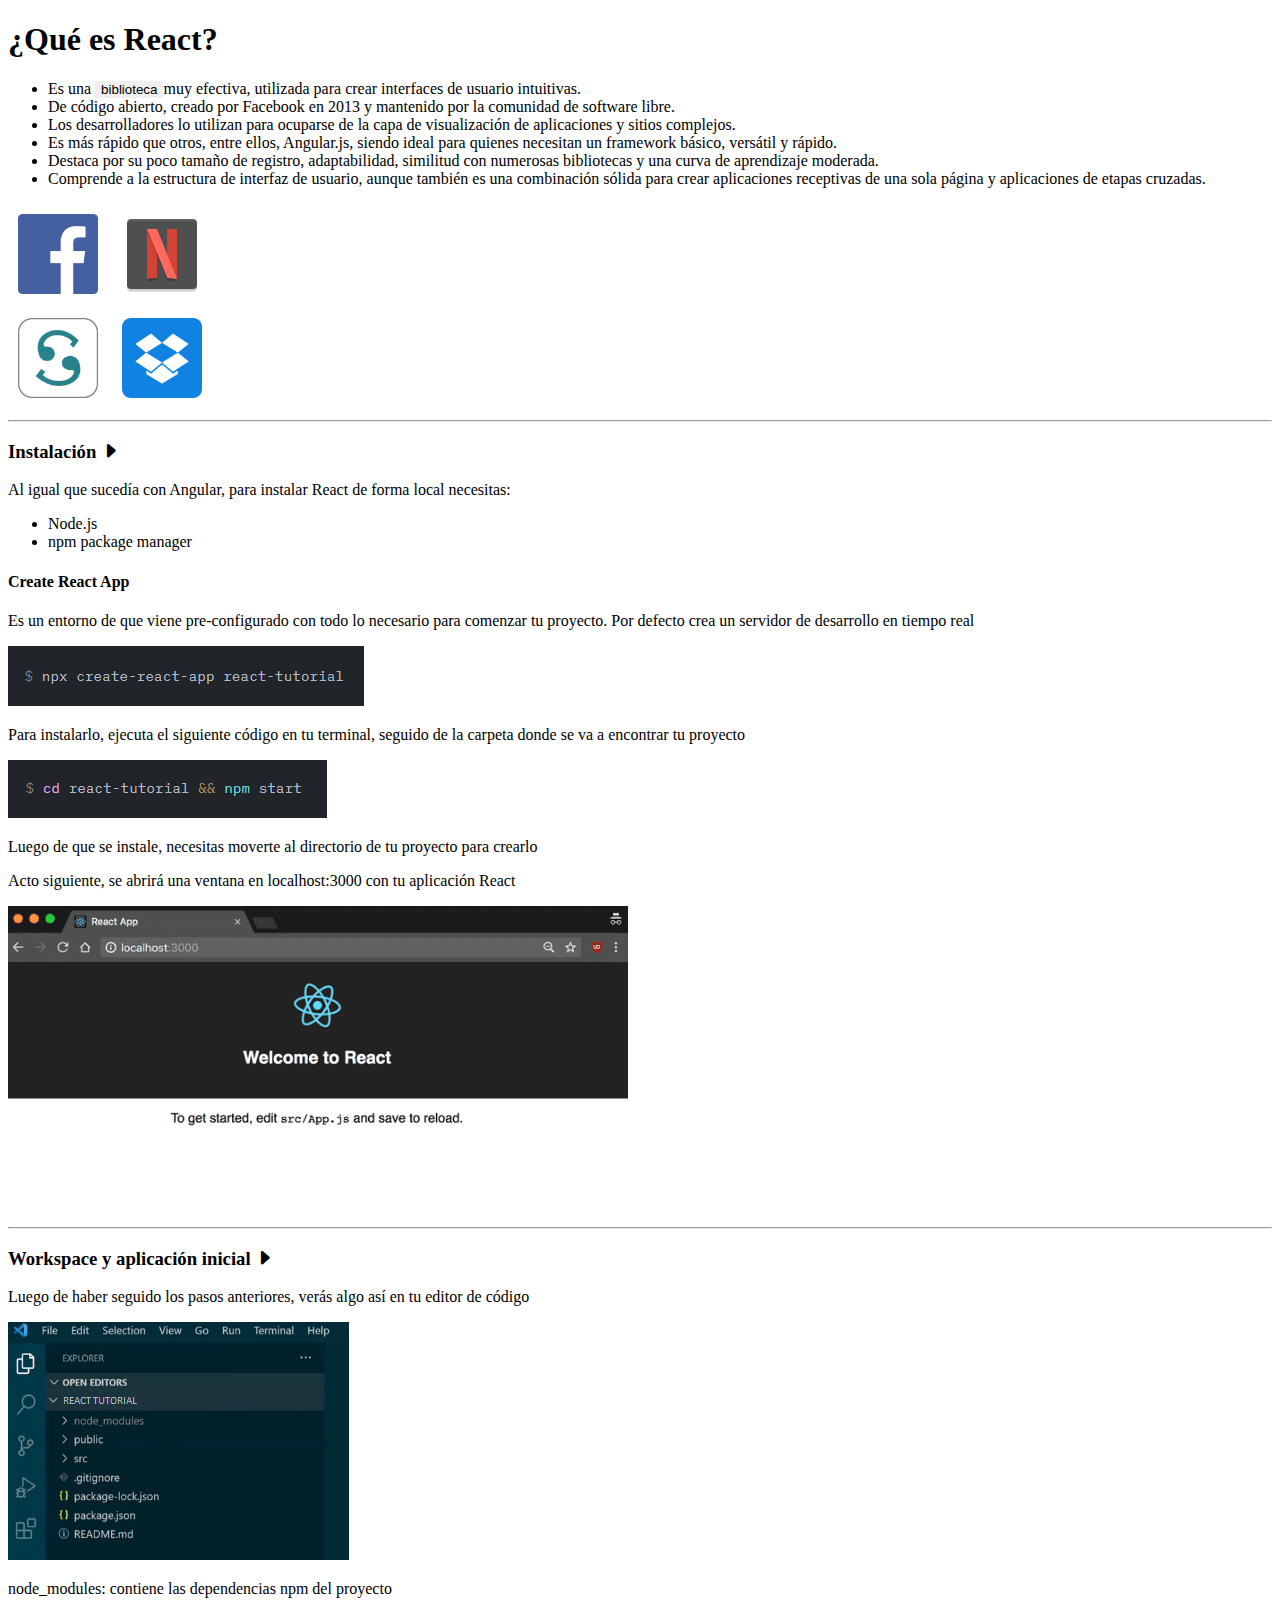
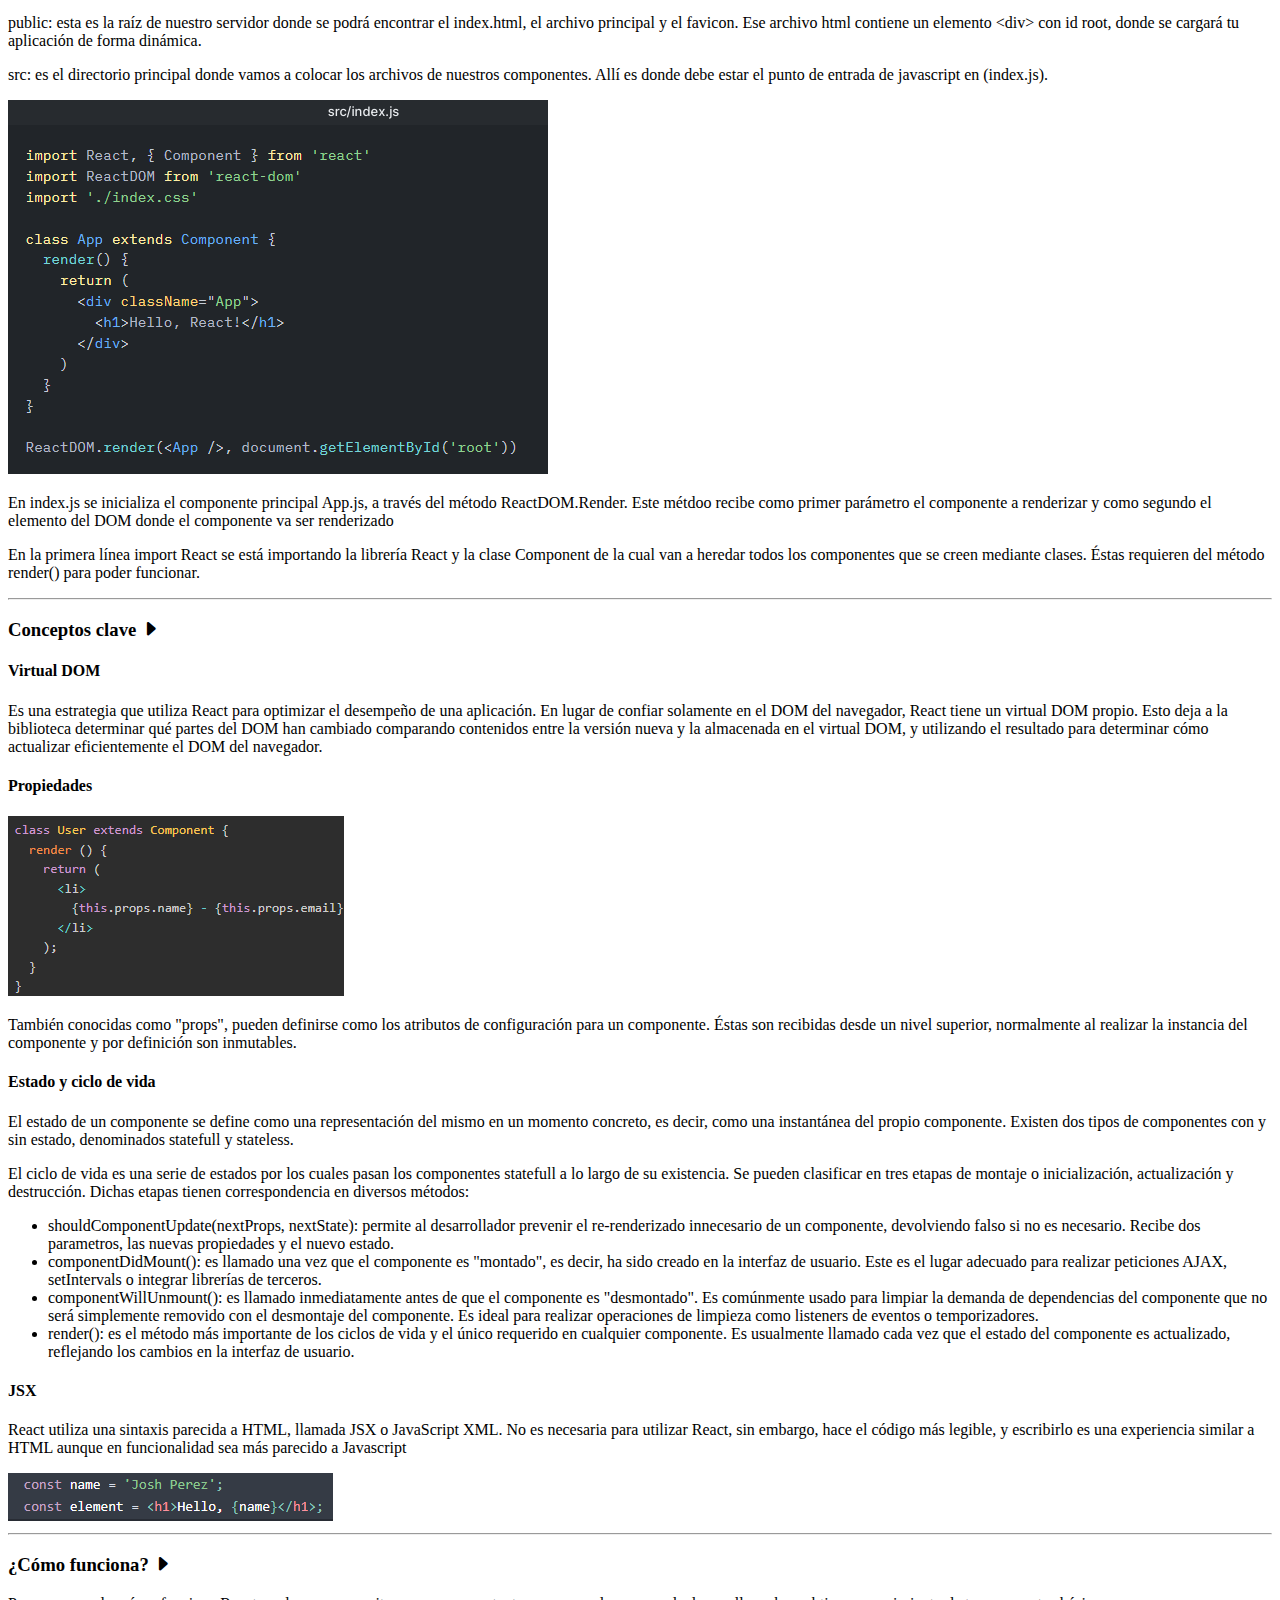
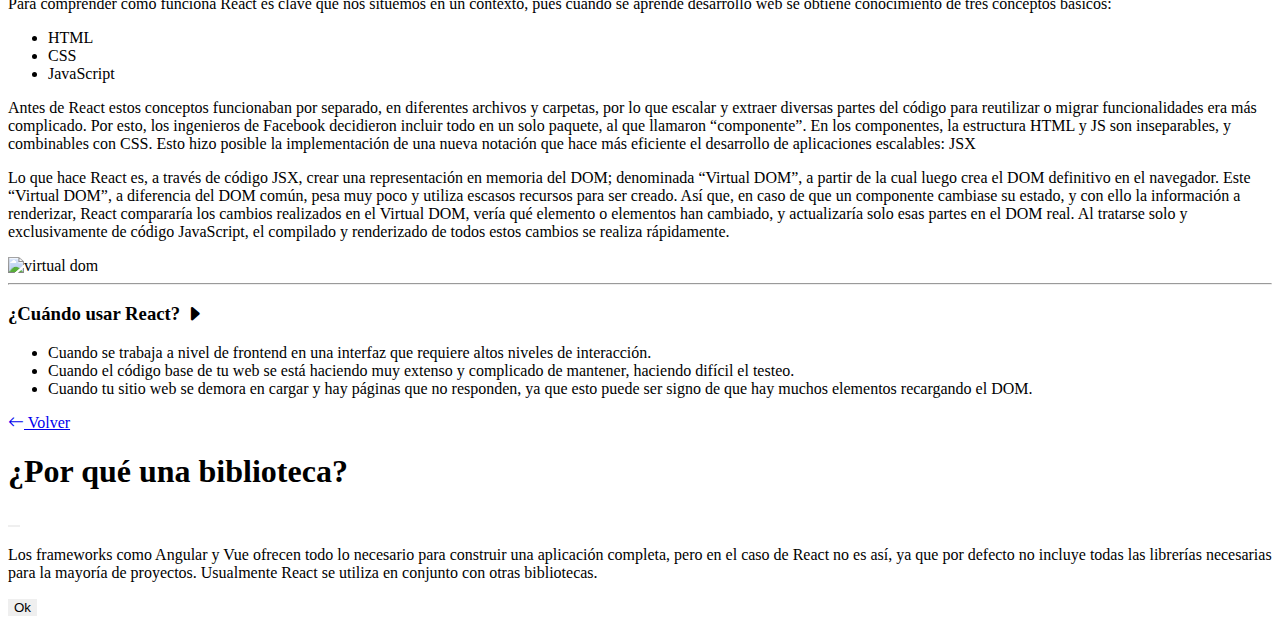
==== react.html @ 747d7495 "update" ====
<!DOCTYPE html>
<html lang="en">

<head>
    <meta charset="UTF-8">
    <meta http-equiv="X-UA-Compatible" content="IE=edge">
    <meta name="viewport" content="width=device-width, initial-scale=1.0">
    <link href="https://cdn.jsdelivr.net/npm/bootstrap@5.2.2/dist/css/bootstrap.min.css" rel="stylesheet"
        integrity="sha384-Zenh87qX5JnK2Jl0vWa8Ck2rdkQ2Bzep5IDxbcnCeuOxjzrPF/et3URy9Bv1WTRi" crossorigin="anonymous">
    <link href="styles/style.css" rel="stylesheet">
    <link rel="stylesheet" href="https://cdn.jsdelivr.net/npm/bootstrap-icons@1.9.1/font/bootstrap-icons.css">
    <title>React</title>
</head>

<body class="bg-dark text-light">
    <div class="container p-4">
        <div class="row">
            <div class="col">
                <h1 class="text-danger mb-4">¿Qué es React?</h1>
                <div id="queEs">
                    <div class="row">
                        <div class="col-8">
                            <ul>
                                <li>
                                    Es una <button type="button" class="fw-bold btn-link bg-dark link-success"
                                        data-bs-toggle="modal"
                                        data-bs-target="#whyBibliotecaModal">biblioteca</button>muy efectiva, utilizada
                                    para crear <span class="text-danger">interfaces de
                                        usuario</span> intuitivas.
                                </li>
                                <li>
                                    De <span class="text-danger">código abierto,</span> creado por Facebook en 2013 y
                                    mantenido
                                    por la comunidad de software libre.
                                </li>
                                <li>
                                    Los desarrolladores lo utilizan para ocuparse de la <span class="text-danger">capa
                                        de
                                        visualización</span> de aplicaciones y
                                    sitios complejos.
                                </li>
                                <li>
                                    Es <span class="text-danger">más rápido</span> que otros, entre ellos, Angular.js,
                                    siendo
                                    ideal para quienes necesitan un
                                    framework básico, versátil y rápido.
                                </li>
                                <li>
                                    Destaca por su <span class="text-danger">poco tamaño de registro,</span>
                                    adaptabilidad,
                                    similitud con numerosas bibliotecas y
                                    una <span class="text-danger">curva de aprendizaje
                                        moderada.</span>
                                </li>
                                <li>
                                    Comprende a la estructura de <span class="text-danger">interfaz de usuario,</span>
                                    aunque
                                    también es una
                                    combinación sólida para crear aplicaciones receptivas de <span
                                        class="text-danger">una sola
                                        página</span>
                                    y aplicaciones de etapas cruzadas.
                                </li>
                            </ul>
                        </div>
                        <div class="col-4 mb-2 text-center site-logos">
                            <div class="col">
                                <img src="img/react_facebook.png">
                                <img src="img/react_netflix.png">
                            </div>
                            <div class="col">
                                <img src="img/react_scribd.png">
                                <img src="img/react_dropbox.png">
                            </div>
                        </div>
                    </div>
                </div>
                <hr>
                <div class="row">
                    <div class="col">
                        <h3 class="text-danger">Instalación <span onclick="changeIcon(this)"
                                class="bi bi-caret-right-fill text-white" data-bs-toggle="collapse"
                                data-bs-target="#instalacion" aria-expanded="false" aria-controls="instalacion"></span>
                        </h3>
                        <div class="collapse" id="instalacion">
                            <p>Al igual que sucedía con Angular, para instalar React de forma local necesitas:</p>
                            <ul>
                                <li>
                                    Node.js
                                </li>
                                <li>
                                    npm package manager
                                </li>
                            </ul>
                            <h4 class="text-danger">Create React App</h4>
                            <div class="row align-items-center">
                                <p>Es un entorno de que viene pre-configurado con todo lo necesario para comenzar tu
                                    proyecto. Por defecto crea un servidor de desarrollo en tiempo real</p>
                                <div class="col-6 mb-4 d-flex justify-content-end">
                                    <img class="rounded border border-danger" src="img/ejemplo_createReactApp.PNG">
                                </div>
                                <div class="col-6 mb-4 ">
                                    <p>Para instalarlo, ejecuta el siguiente código en tu terminal, seguido de la
                                        carpeta donde
                                        se va a encontrar tu proyecto</p>
                                </div>
                                <div class="col-6 mb-4 d-flex justify-content-end"><img
                                        class="rounded border border-danger" src="img/ejemplo_createReactApp2.PNG">
                                </div>
                                <div class="col-6 mb-4">
                                    <p>Luego de que se instale, necesitas moverte al directorio de tu proyecto para
                                        crearlo
                                    </p>
                                </div>
                                <div class="col text-center">
                                    <p>Acto siguiente, se abrirá una ventana en <span
                                            class="text-success fw-bold">localhost:3000</span> con tu aplicación React
                                    </p>
                                    <img class="rounded border border-danger" src="img/ejemplo_createReactApp3.PNG">
                                </div>


                            </div>
                        </div>
                    </div>
                </div>
                <hr>
                <div class="row">
                    <h3 class="text-danger">Workspace y aplicación inicial <span onclick="changeIcon(this)"
                            class="bi bi-caret-right-fill text-white" data-bs-toggle="collapse"
                            data-bs-target="#workspaceInicial" aria-expanded="false"
                            aria-controls="workspaceInicial"></span>
                    </h3>
                    <div id="workspaceInicial" class="collapse">
                        <p class="text-center fs-5">Luego de haber seguido los pasos anteriores, verás algo así en tu
                            editor
                            de código</p>
                        <div class="row mb-5 align-items-center">
                            <div class="col-6 d-flex justify-content-end">
                                <img class="rounded border border-danger" src="img/ejemplo_reactFolder.PNG">
                            </div>
                            <div class="col-4">
                                <p><span class="text-danger fw-bold">node_modules:</span> contiene las dependencias
                                    npm del proyecto</p>
                                <p><span class="text-danger fw-bold">public:</span> esta es la raíz de nuestro
                                    servidor donde se podrá encontrar el index.html, el archivo principal y el
                                    favicon. Ese archivo html contiene un elemento &lt;div&gt; con id root, donde se
                                    cargará tu aplicación de forma dinámica.</p>
                                <p><span class="text-danger fw-bold">src:</span> es el directorio principal donde
                                    vamos a colocar los archivos de nuestros componentes. Allí es donde debe estar
                                    el punto de entrada de javascript en (index.js).</p>
                            </div>

                        </div>
                        <div class="row mb-5 align-items-center">
                            <div class="col-6 d-flex justify-content-end">
                                <img class="rounded border border-danger" src="img/ejemplo_reactWorkspace.PNG">
                            </div>
                            <div class="col-4">
                                <p>En index.js se inicializa el componente principal <span
                                        class="text-danger fw-bold">App.js</span>,
                                    a través del <span class="text-danger fw-bold">método ReactDOM.Render</span>. Este
                                    métdoo recibe como primer parámetro
                                    el componente a renderizar y como segundo el elemento del DOM donde el
                                    componente va ser renderizado</p>
                                <p>En la primera línea <span class="text-danger fw-bold">import React</span> se está
                                    importando la <span class="text-danger fw-bold">librería React</span> y la <span
                                        class="text-danger fw-bold">clase
                                        Component</span> de la cual van a heredar todos los componentes que se creen
                                    mediante
                                    clases. Éstas requieren del método render() para poder funcionar.</p>
                            </div>
                        </div>
                    </div>
                </div>
                <hr>
                <div class="row">
                    <div class="col">
                        <h3 class="text-danger">Conceptos clave <span onclick="changeIcon(this)"
                                class="bi bi-caret-right-fill text-white" data-bs-toggle="collapse"
                                data-bs-target="#conceptosClave" aria-expanded="false"
                                aria-controls="conceptosClave"></span>
                        </h3>
                        <div id="conceptosClave" class="collapse">
                            <div class="row mb-2">
                                <h4 class="text-center text-danger mt-4 mb-2">Virtual DOM</h4>
                                <div class="col">
                                    <p>Es una estrategia que utiliza React para <span
                                            class="text-danger fw-bold">optimizar</span> el desempeño de una aplicación.
                                        En lugar de confiar solamente en el DOM del navegador, React tiene un virtual
                                        DOM
                                        propio.
                                        Esto deja a la biblioteca determinar qué partes del DOM han cambiado
                                        <span class="text-danger fw-bold">comparando</span> contenidos entre la versión
                                        nueva y
                                        la almacenada en el virtual DOM, y
                                        utilizando el resultado para determinar cómo actualizar eficientemente el DOM
                                        del
                                        navegador.
                                </div>
                                </p>
                            </div>
                            <div class="row align-items-center mb-2">
                                <h4 class="text-center text-danger mt-2 mb-2">Propiedades</h4>
                                <div class="col text-end ">
                                    <img class="rounded border border-danger" src="img/ejemplo_reactProps.PNG"
                                        alt="props">
                                </div>
                                <div class="col">
                                    <p>También conocidas como "props", pueden definirse como los <span
                                            class="text-danger fw-bold">atributos de
                                            configuración para un componente</span>. Éstas son recibidas desde un nivel
                                        superior,
                                        normalmente al realizar la instancia del componente y por definición son
                                        inmutables.</p>
                                </div>
                            </div>
                            <div class="row">
                                <h4 class="text-center text-danger mt-4">Estado y ciclo de vida</h4>
                                <p>
                                    El <span class="text-danger fw-bold">estado de un componente</span> se define como
                                    una
                                    representación del mismo en un momento
                                    concreto, es decir, como una instantánea del propio componente. Existen dos tipos de
                                    componentes con y sin estado, denominados <span
                                        class="text-danger fw-bold">statefull</span> y <span
                                        class="text-danger fw-bold">stateless.</span>
                                </p>
                                <p>El <span class="text-danger fw-bold">ciclo de vida</span> es una serie de estados por
                                    los
                                    cuales pasan los componentes statefull a
                                    lo largo de su existencia. Se pueden clasificar en tres etapas de montaje o
                                    inicialización, actualización y destrucción. Dichas etapas tienen correspondencia en
                                    diversos métodos:
                                <ul>
                                    <li><span class="text-danger fw-bold">shouldComponentUpdate(nextProps,
                                            nextState)</span>: permite al
                                        desarrollador prevenir el re-renderizado innecesario de
                                        un componente, devolviendo falso si no es necesario. Recibe dos parametros, las
                                        nuevas propiedades y el nuevo estado.</li>

                                    <li>
                                        <span class="text-danger fw-bold">componentDidMount():</span> es llamado una vez
                                        que
                                        el componente es "montado", es decir, ha
                                        sido creado en la interfaz de usuario. Este es el lugar adecuado para realizar
                                        peticiones AJAX, setIntervals o integrar librerías de terceros.
                                    </li>
                                    <li>
                                        <span class="text-danger fw-bold">componentWillUnmount():</span> es llamado
                                        inmediatamente antes de que el componente es
                                        "desmontado". Es comúnmente usado para limpiar la demanda de dependencias del
                                        componente
                                        que no será simplemente removido con el desmontaje del componente. Es ideal para
                                        realizar operaciones de limpieza como listeners de eventos o temporizadores.
                                    </li>
                                    <li>
                                        <span class="text-danger fw-bold">render():</span> es el método más importante
                                        de
                                        los ciclos de vida y el único requerido en
                                        cualquier componente. Es usualmente llamado cada vez que el estado del
                                        componente es
                                        actualizado, reflejando los cambios en la interfaz de usuario.</p>
                                    </li>
                                </ul>
                            </div>
                            <div class="row align-items-center">
                                <h4 class="text-center text-danger mt-4">JSX</h4>
                                <div class="col">
                                    <p>React utiliza una sintaxis parecida a HTML, llamada JSX o JavaScript XML. No es
                                        necesaria para utilizar
                                        React, sin embargo, hace el código más legible, y escribirlo es una experiencia
                                        similar
                                        a HTML aunque en funcionalidad sea más parecido a Javascript</p>
                                </div>
                                <div class="col">
                                    <img class="rounded border border-danger" src="img/ejemplo_jsx.PNG">
                                </div>
                            </div>
                        </div>
                    </div>
                </div>
                <hr>
                <div class="row">
                    <div class="col">
                        <h3 class="text-danger">¿Cómo funciona? <span onclick="changeIcon(this)"
                                class="bi bi-caret-right-fill text-white" data-bs-toggle="collapse"
                                data-bs-target="#funciona" aria-expanded="false" aria-controls="funciona"></span>
                        </h3>
                        <div class="collapse" id="funciona">
                            <div class="row align-items-center">
                                <div class="col">
                                    <p>Para comprender cómo funciona React es clave que nos situemos en un contexto,
                                        pues cuando
                                        se aprende desarrollo web se obtiene conocimiento de tres conceptos básicos:</p>
                                    <ul>
                                        <li>
                                            HTML
                                        </li>
                                        <li>
                                            CSS
                                        </li>
                                        <li>
                                            JavaScript
                                        </li>
                                    </ul>
                                    <p>Antes de React estos conceptos <span class="text-danger fw-bold">funcionaban por
                                            separado</span>, en diferentes
                                        archivos y carpetas, por lo que escalar y extraer diversas partes del código
                                        para
                                        reutilizar o migrar funcionalidades era más complicado.

                                        Por esto, los ingenieros de Facebook decidieron incluir todo en un solo paquete,
                                        al que
                                        llamaron “componente”. <span class="text-danger fw-bold">En los componentes, la
                                            estructura HTML y JS son
                                            inseparables, y combinables con CSS</span>.

                                        Esto hizo posible la implementación de una <span>nueva notación</span> que hace
                                        más
                                        eficiente el desarrollo de aplicaciones escalables: JSX </p>
                                    <p>
                                        Lo que hace React es, a través de código JSX, crear una representación en
                                        memoria del
                                        DOM; denominada <span class="text-danger fw-bold">“Virtual DOM”</span>, a partir
                                        de la
                                        cual luego crea el DOM
                                        definitivo en el navegador. Este “Virtual DOM”, a diferencia del DOM común, pesa
                                        muy
                                        poco y utiliza escasos recursos para ser creado. Así que, en caso de que un
                                        componente
                                        cambiase su estado, y con ello la información a renderizar, React compararía los
                                        cambios
                                        realizados en el Virtual DOM, vería qué elemento o elementos han cambiado, y
                                        actualizaría solo esas partes en el DOM real. Al tratarse solo y exclusivamente
                                        de
                                        código JavaScript, el compilado y renderizado de todos estos cambios se realiza
                                        rápidamente.</p>
                                </div>
                                <div class="col">
                                    <img class="rounded border border-danger"
                                        src="https://miro.medium.com/max/1400/1*QeLLWTfen9y9p89k9M2AdA.png"
                                        alt="virtual dom" height="400px">
                                </div>
                            </div>

                        </div>
                    </div>
                </div>
                <hr>
                <div class="row">
                    <div class="col">
                        <h3 class="text-danger">¿Cuándo usar React? <span onclick="changeIcon(this)"
                                class="bi bi-caret-right-fill text-white" data-bs-toggle="collapse"
                                data-bs-target="#whenReact" aria-expanded="false" aria-controls="whenReact"></span>
                        </h3>
                        <div class="collapse" id="whenReact">
                            <ul>
                                <li class="mb-2">
                                    Cuando se trabaja a nivel de frontend en una <span class="text-danger fw-bold">interfaz que requiere altos niveles de
                                    interacción.</span>
                                </li>
                                <li class="mb-2">
                                    <span class="text-danger fw-bold">Cuando el código base de tu web se está haciendo muy extenso</span> y complicado de
                                    mantener,
                                    haciendo difícil el testeo.
                                </li>
                                <li class="mb-2">
                                    Cuando <span class="text-danger fw-bold">tu sitio web se demora en cargar</span> y hay páginas que no responden, ya que esto
                                    puede
                                    ser signo de que hay muchos elementos recargando el DOM.
                                </li>
                            </ul>

                        </div>
                    </div>
                </div>
            </div>
            <div class="row mt-5 pt-5">
                <div class="col">
                    <a class="text-decoration-none text-success bi bi-arrow-left fs-3" href="index.html"> Volver</a>
                </div>
            </div>
        </div>
        <div class="modal fade" id="whyBibliotecaModal" tabindex="-1" aria-labelledby="whyBiblioteca"
            aria-hidden="true">
            <div class="modal-dialog">
                <div class="modal-content  bg-dark">
                    <div class="modal-header">
                        <h1 class="modal-title fs-5" id="whyBiblioteca">¿Por qué una biblioteca?</h1>
                        <button type="button" class="btn-close" data-bs-dismiss="modal" aria-label="Close"></button>
                    </div>
                    <div class="modal-body">
                        <p>
                            Los frameworks como Angular y Vue ofrecen todo lo necesario para construir una aplicación
                            completa, pero <span class="text-danger fw-bold">en el caso de React no es así</span>, ya
                            que por defecto no incluye todas las
                            librerías necesarias para la mayoría de proyectos. Usualmente React se utiliza en conjunto
                            con otras
                            bibliotecas.
                        </p>
                    </div>
                    <div class="modal-footer">
                        <button type="button" class="btn btn-outline-danger" data-bs-dismiss="modal">Ok</button>
                    </div>
                </div>
            </div>
        </div>
        <script src="https://cdn.jsdelivr.net/npm/bootstrap@5.2.2/dist/js/bootstrap.bundle.min.js"
            integrity="sha384-OERcA2EqjJCMA+/3y+gxIOqMEjwtxJY7qPCqsdltbNJuaOe923+mo//f6V8Qbsw3"
            crossorigin="anonymous"></script>
        <script src="js/script.js"></script>
</body>

</html>
---- styles/style.css ----
button{
    outline: none;
    box-shadow: none;
    border: none;
}

.framework-icon:hover{
    transform: scale(1.5);
    transition: 0.5s ease-in, 0.5s ease-out;
}
.contenedorStats img{
    width: 30em;
    height: 40em;
}
.collapsing{
    transition: 0.5s ease-in, 0.5s ease-out;
}

.site-logos img{
    margin: 10px;
    width: 80px;
    height:80px;
    object-fit: scale-down;
}
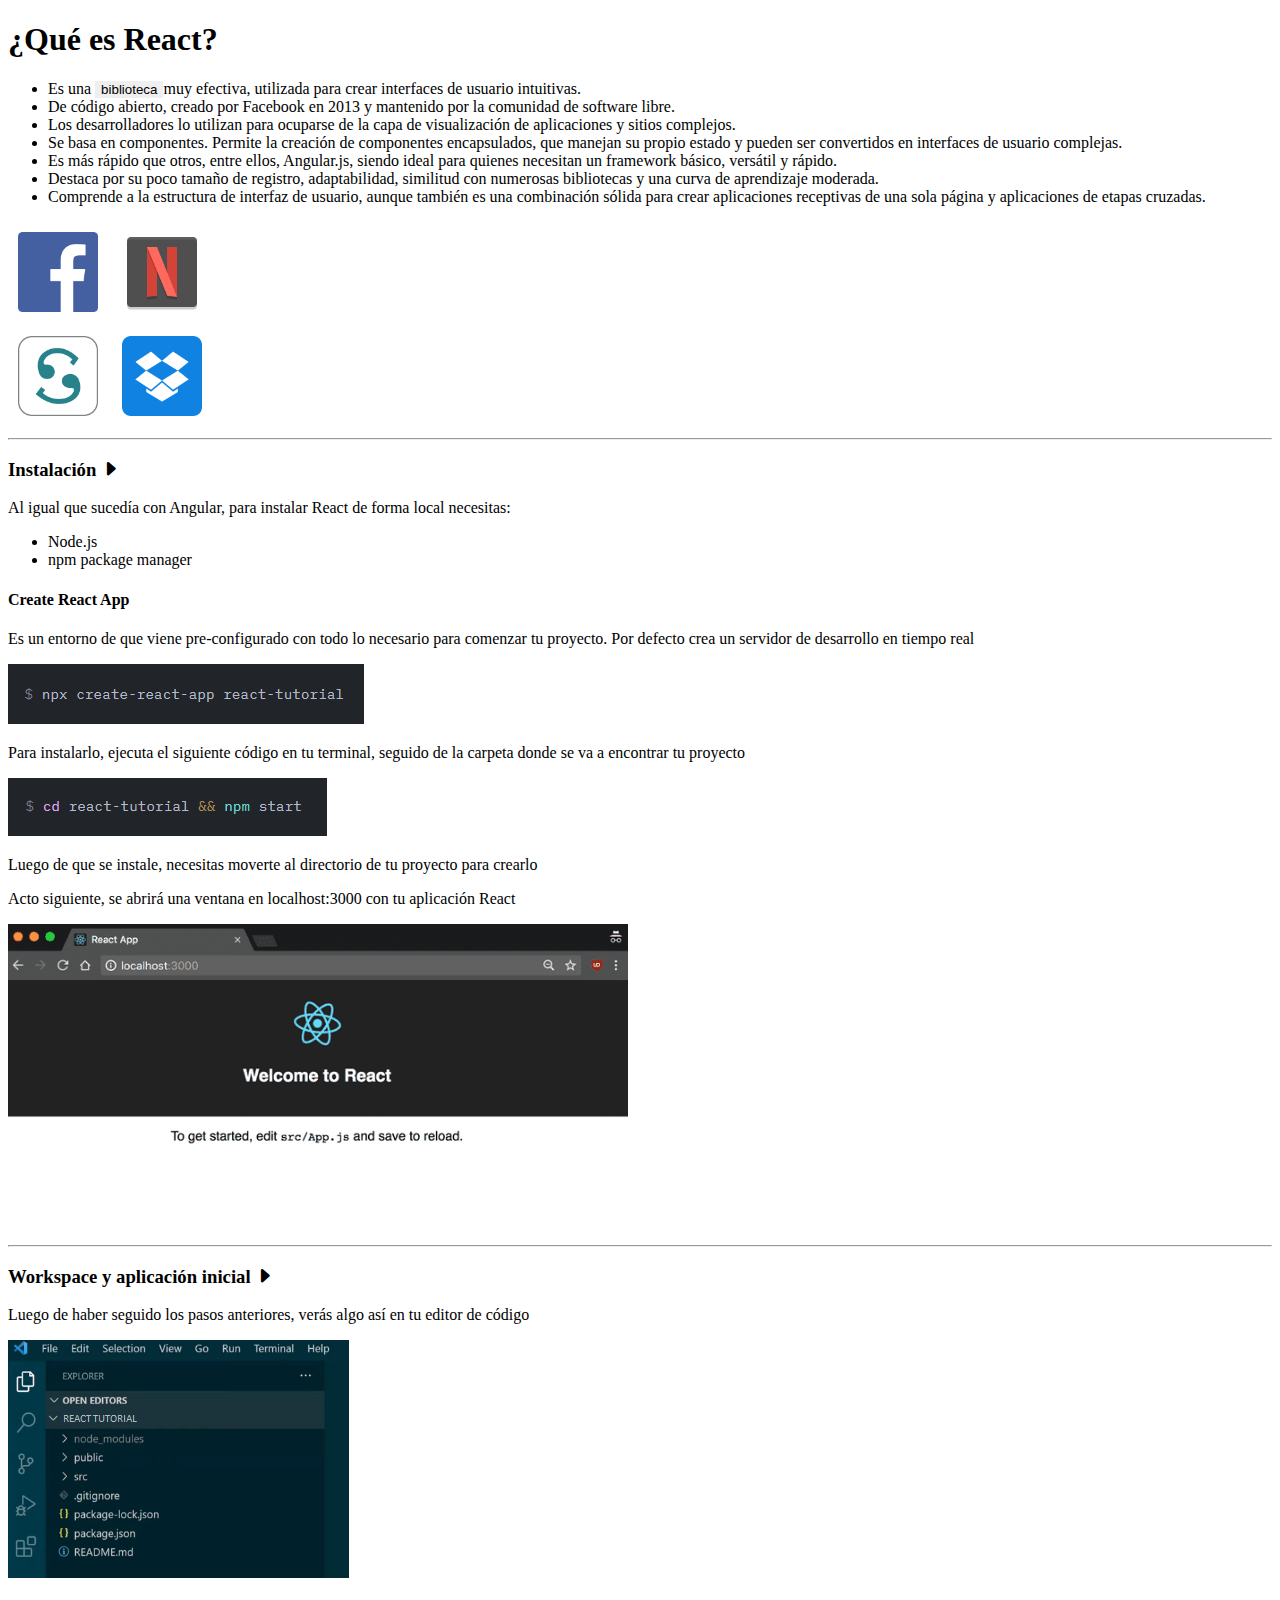
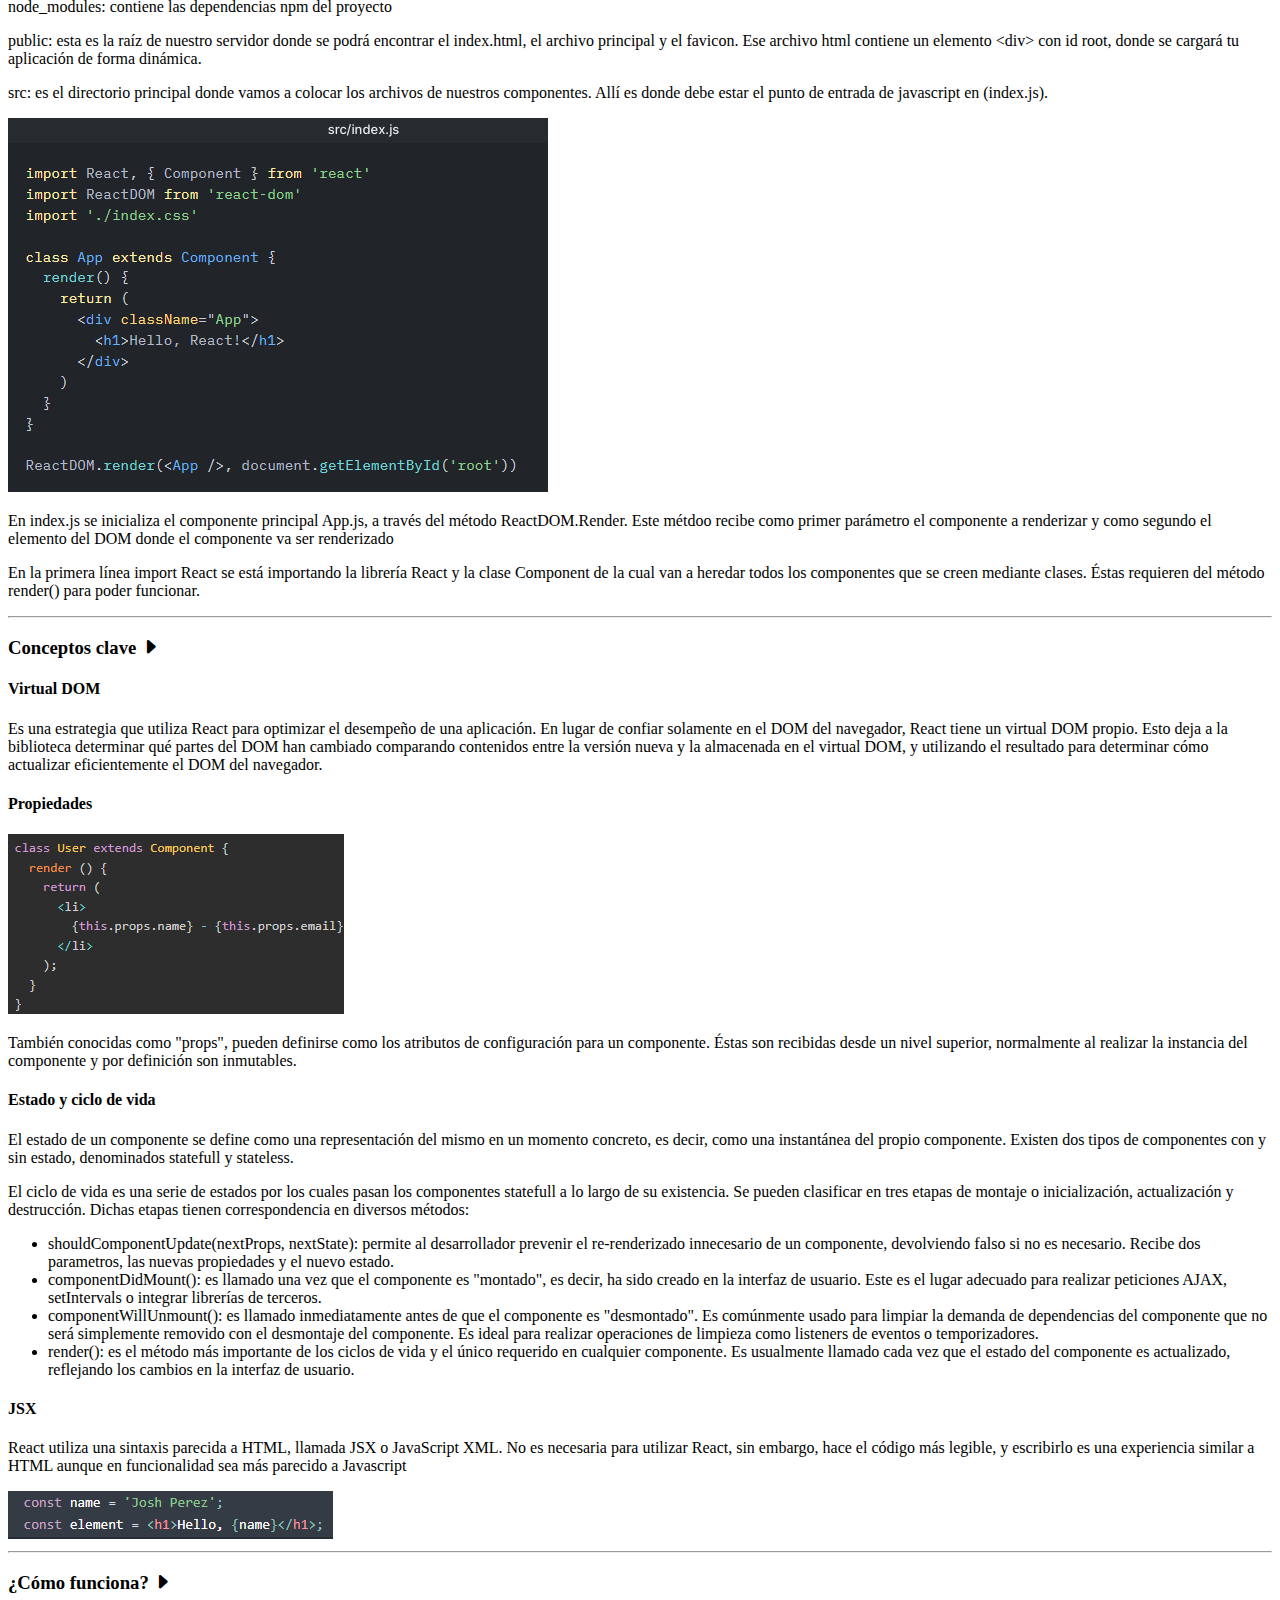
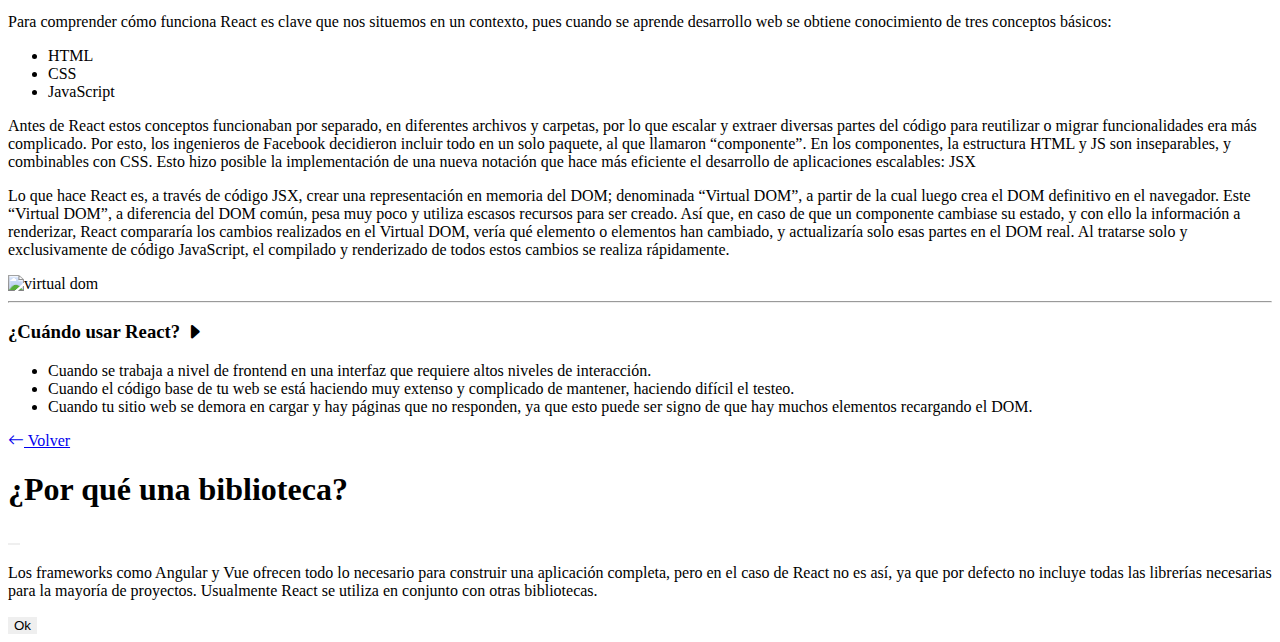
==== commit aa2c81b3: "Update react.html" ====
--- a/react.html
+++ b/react.html
@@ -39,6 +39,9 @@
                                         visualización</span> de aplicaciones y
                                     sitios complejos.
                                 </li>
+                                <li>Se basa en <span class="text-danger">componentes</span>. Permite la creación de
+                                    componentes encapsulados, que manejan su propio estado y pueden ser convertidos en
+                                    interfaces de usuario complejas.</li>
                                 <li>
                                     Es <span class="text-danger">más rápido</span> que otros, entre ellos, Angular.js,
                                     siendo
@@ -357,16 +360,19 @@
                         <div class="collapse" id="whenReact">
                             <ul>
                                 <li class="mb-2">
-                                    Cuando se trabaja a nivel de frontend en una <span class="text-danger fw-bold">interfaz que requiere altos niveles de
-                                    interacción.</span>
+                                    Cuando se trabaja a nivel de frontend en una <span
+                                        class="text-danger fw-bold">interfaz que requiere altos niveles de
+                                        interacción.</span>
                                 </li>
                                 <li class="mb-2">
-                                    <span class="text-danger fw-bold">Cuando el código base de tu web se está haciendo muy extenso</span> y complicado de
+                                    <span class="text-danger fw-bold">Cuando el código base de tu web se está haciendo
+                                        muy extenso</span> y complicado de
                                     mantener,
                                     haciendo difícil el testeo.
                                 </li>
                                 <li class="mb-2">
-                                    Cuando <span class="text-danger fw-bold">tu sitio web se demora en cargar</span> y hay páginas que no responden, ya que esto
+                                    Cuando <span class="text-danger fw-bold">tu sitio web se demora en cargar</span> y
+                                    hay páginas que no responden, ya que esto
                                     puede
                                     ser signo de que hay muchos elementos recargando el DOM.
                                 </li>
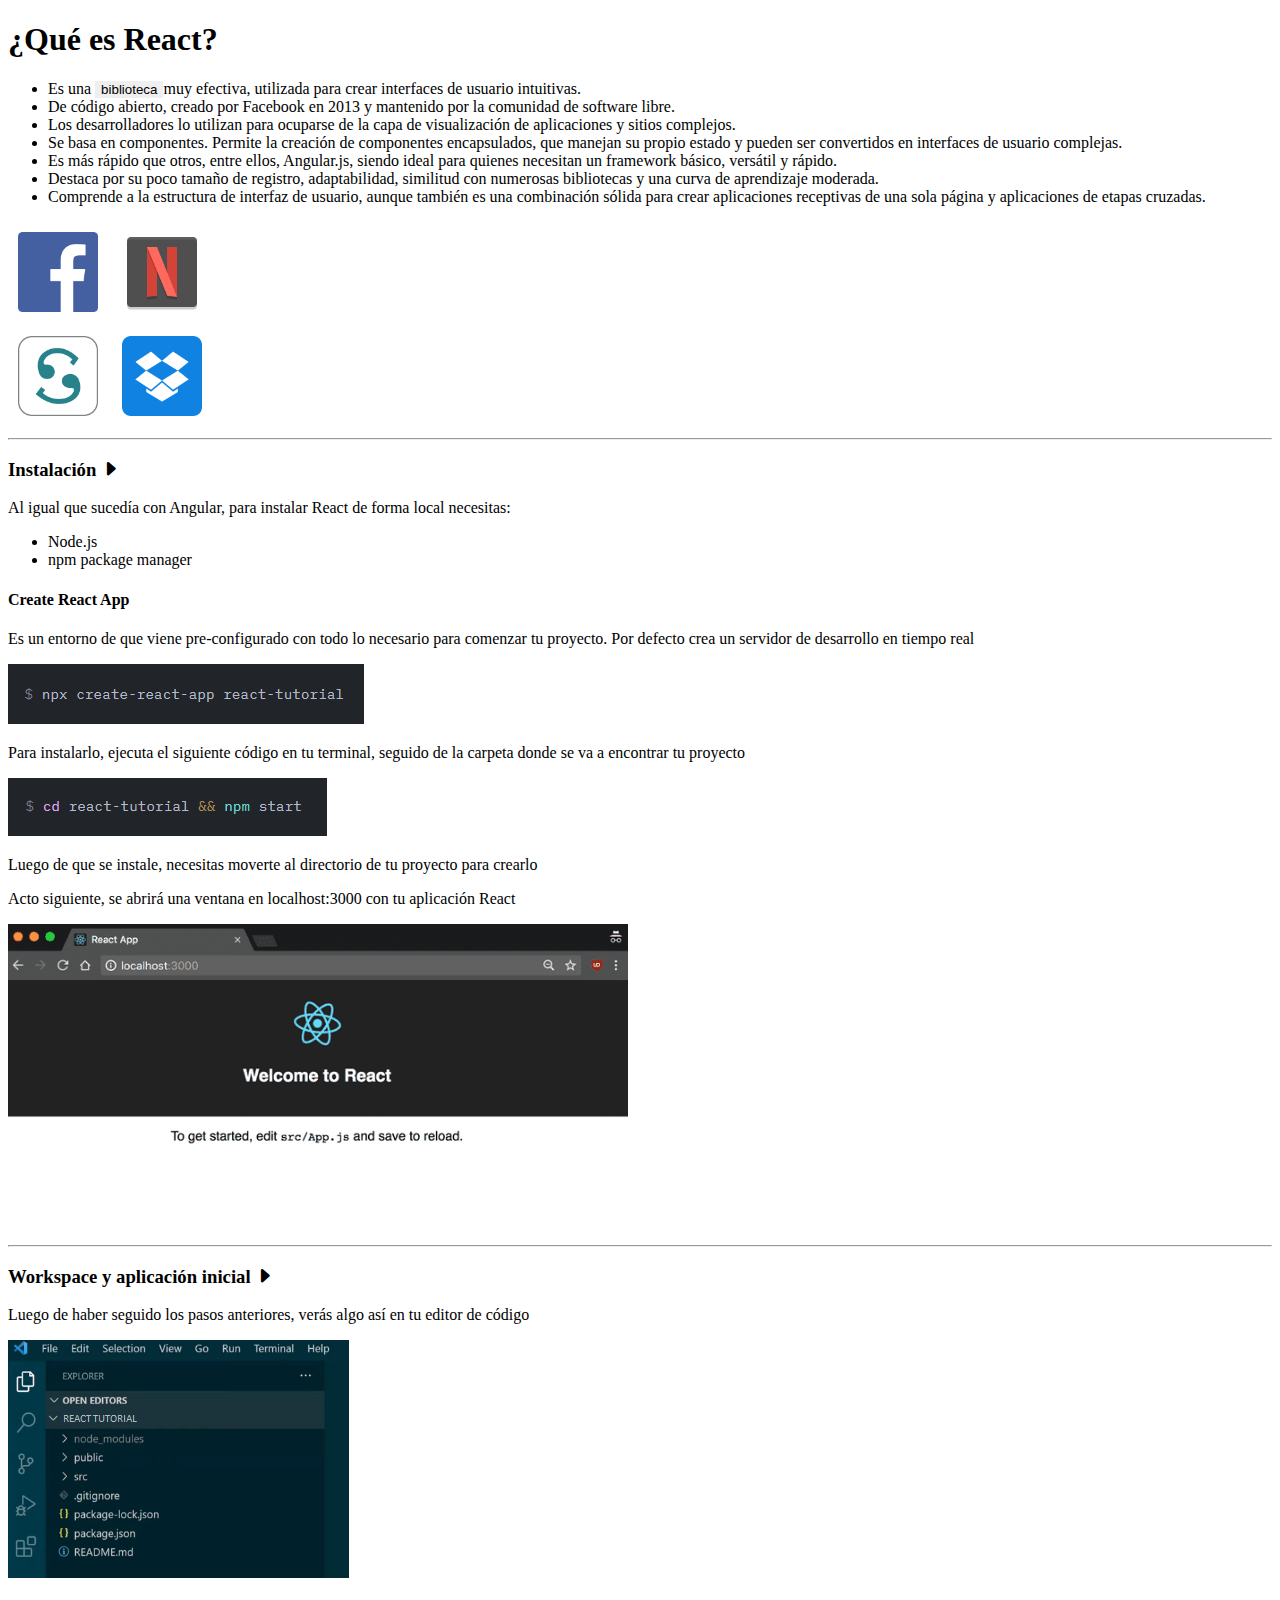
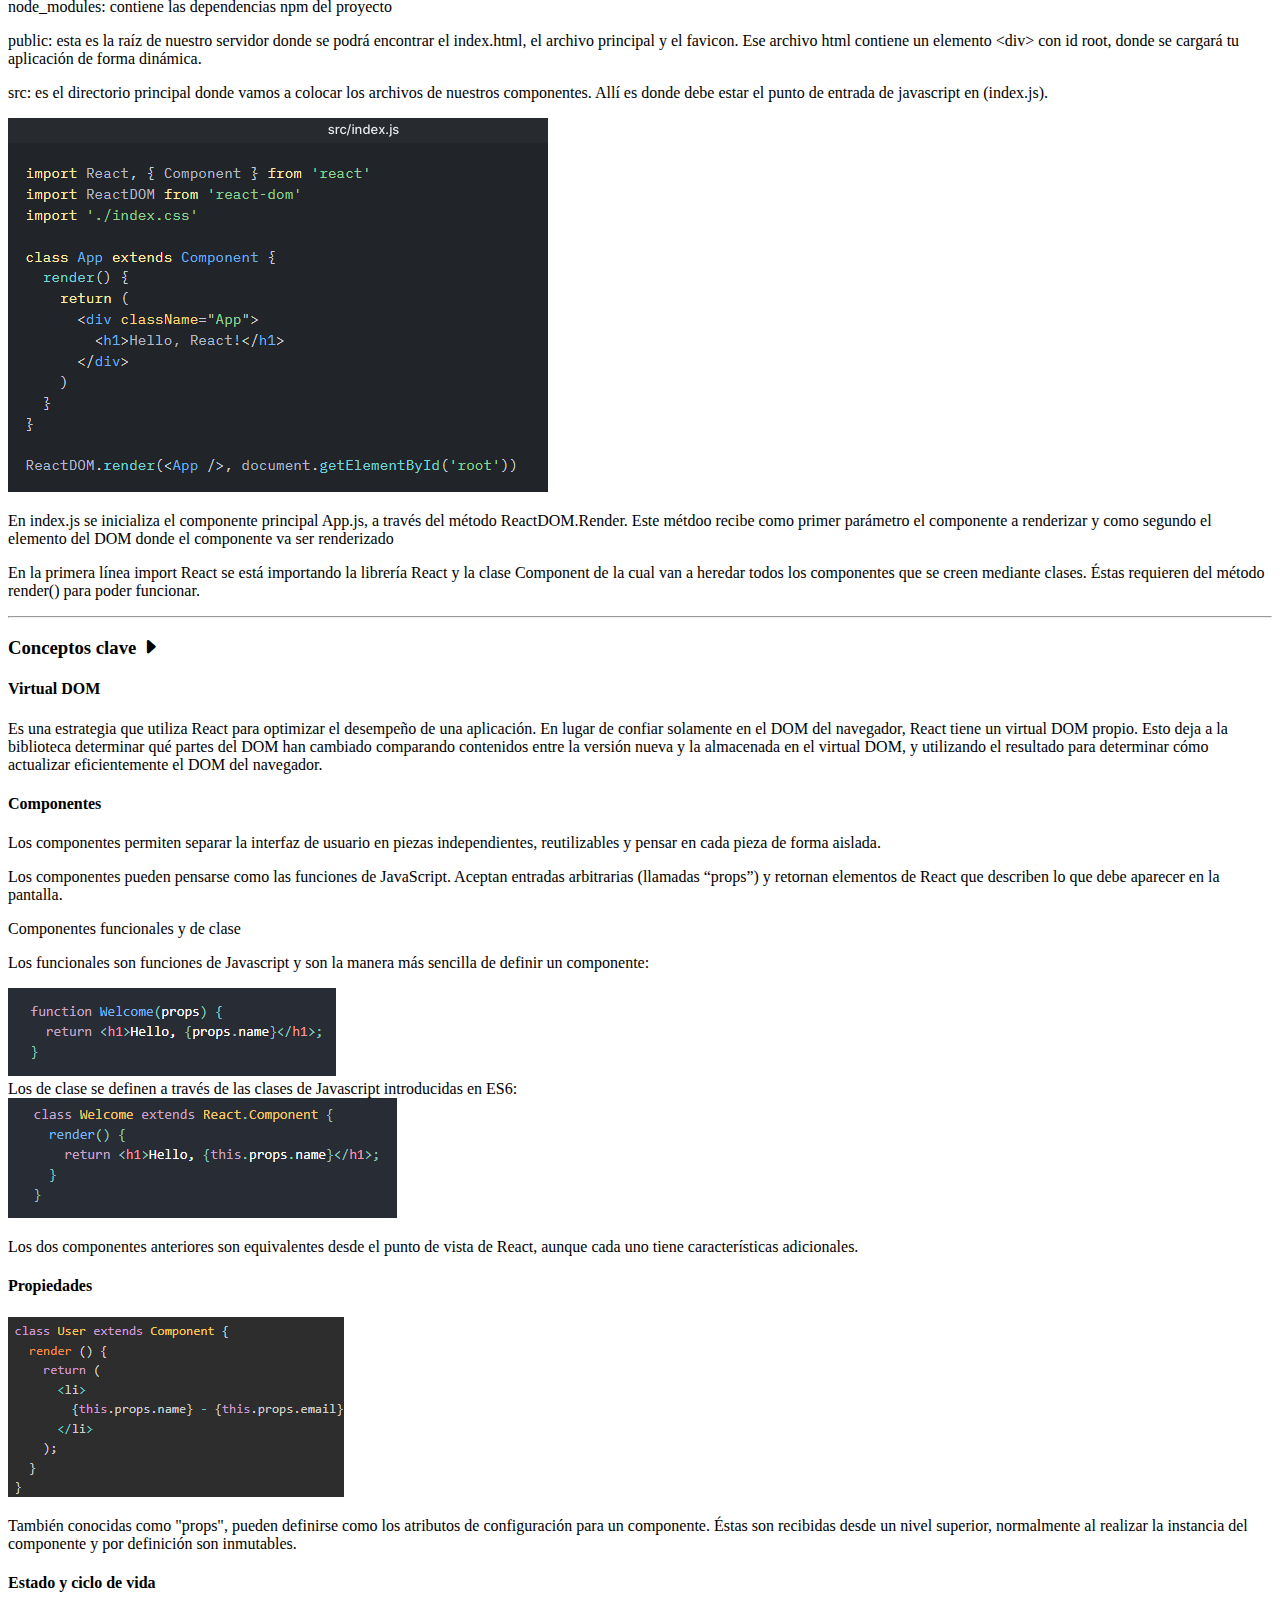
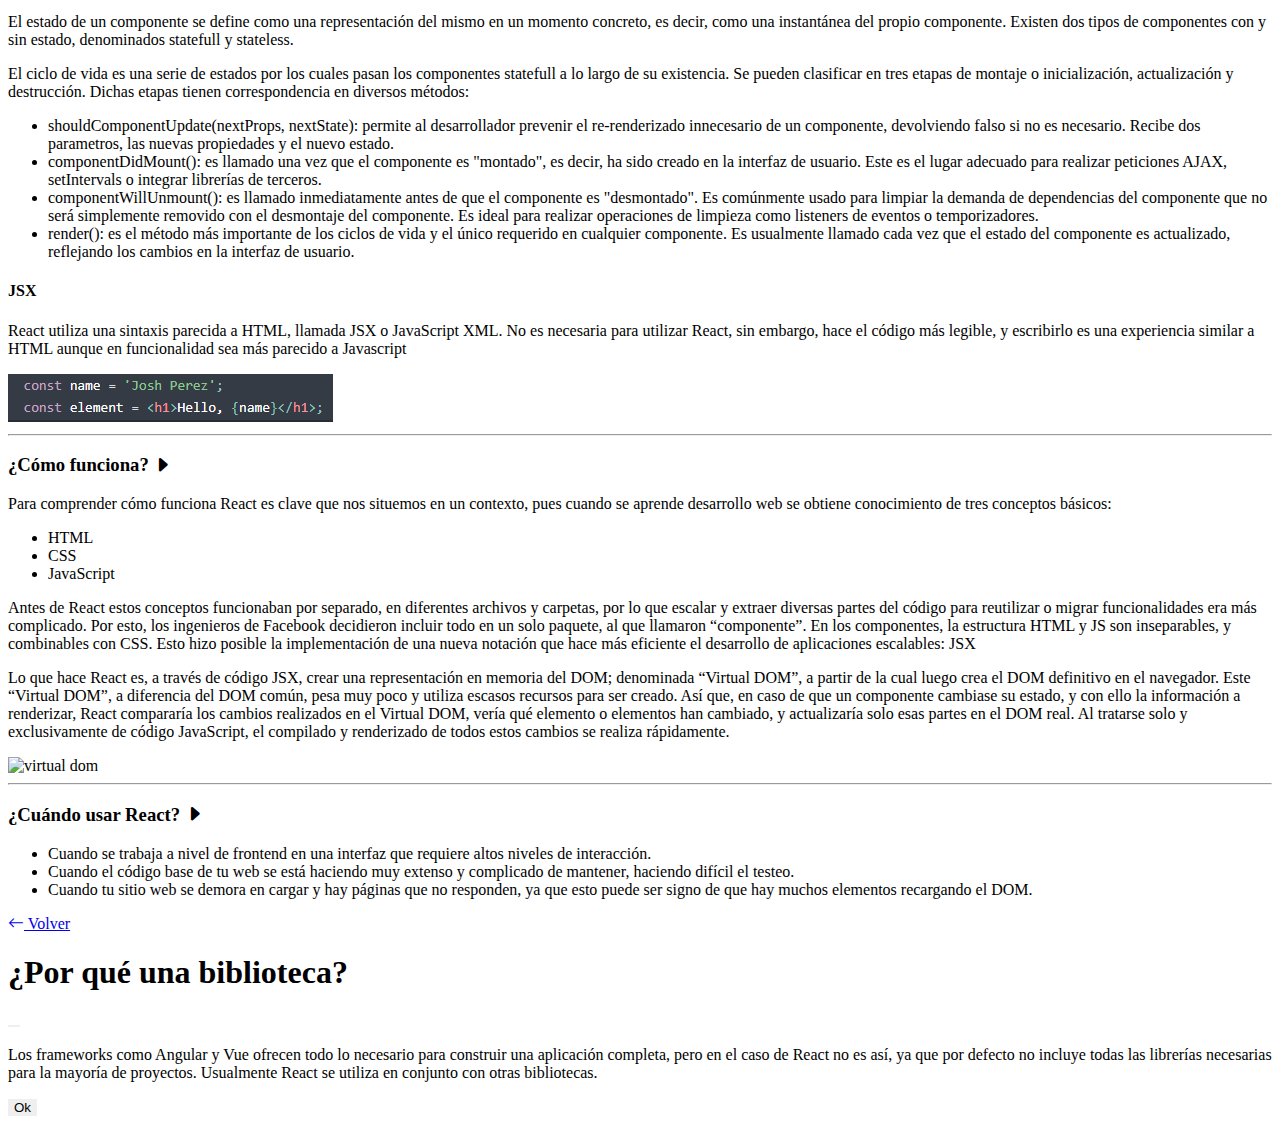
==== commit 0993c1b7: "componentes React" ====
--- a/react.html
+++ b/react.html
@@ -203,9 +203,34 @@
                                 </div>
                                 </p>
                             </div>
+                            <div class="row">
+                                <h4 class="text-center text-danger mt-2 mb-2">Componentes</h4>
+                                <div class="col">
+                                    <p>Los componentes permiten separar la interfaz de usuario en piezas independientes,
+                                        reutilizables y pensar en cada pieza de forma aislada.</p>
+                                    <p>Los componentes pueden pensarse como las funciones de JavaScript. Aceptan
+                                        entradas arbitrarias (llamadas “props”) y retornan elementos de React que
+                                        describen lo que debe aparecer en la pantalla.</p>
+                                    
+                                </div>
+                                <div class="row d-flex align-items-center">
+                                    <p class="text-center fs-5 text-danger fw-bold">Componentes funcionales y de clase</p>
+                                    <div class="col">
+                                       <p>Los funcionales son <span class="text-danger fw-bold">funciones</span> de Javascript y son la manera más sencilla de definir un componente: </p>
+                                    </div>
+                                    <div class="col">
+                                        <img src="img/react_component.PNG" class="rounded border border-danger"alt="componente funcional">
+                                    </div>
+                                    <div class="col">Los de clase se definen a través de las  <span class="text-danger fw-bold">clases</span> de Javascript introducidas en ES6:</div>
+                                    <div class="col">
+                                        <img src="img/react_component2.PNG" class="rounded border border-danger" alt="componente de clase">
+                                    </div>
+                                    <p>Los dos componentes anteriores son <span class="text-danger fw-bold">equivalentes</span> desde el punto de vista de React, aunque cada uno tiene características adicionales.</p>
+                                </div>
+                            </div>
                             <div class="row align-items-center mb-2">
                                 <h4 class="text-center text-danger mt-2 mb-2">Propiedades</h4>
-                                <div class="col text-end ">
+                                <div class="col text-end">
                                     <img class="rounded border border-danger" src="img/ejemplo_reactProps.PNG"
                                         alt="props">
                                 </div>
